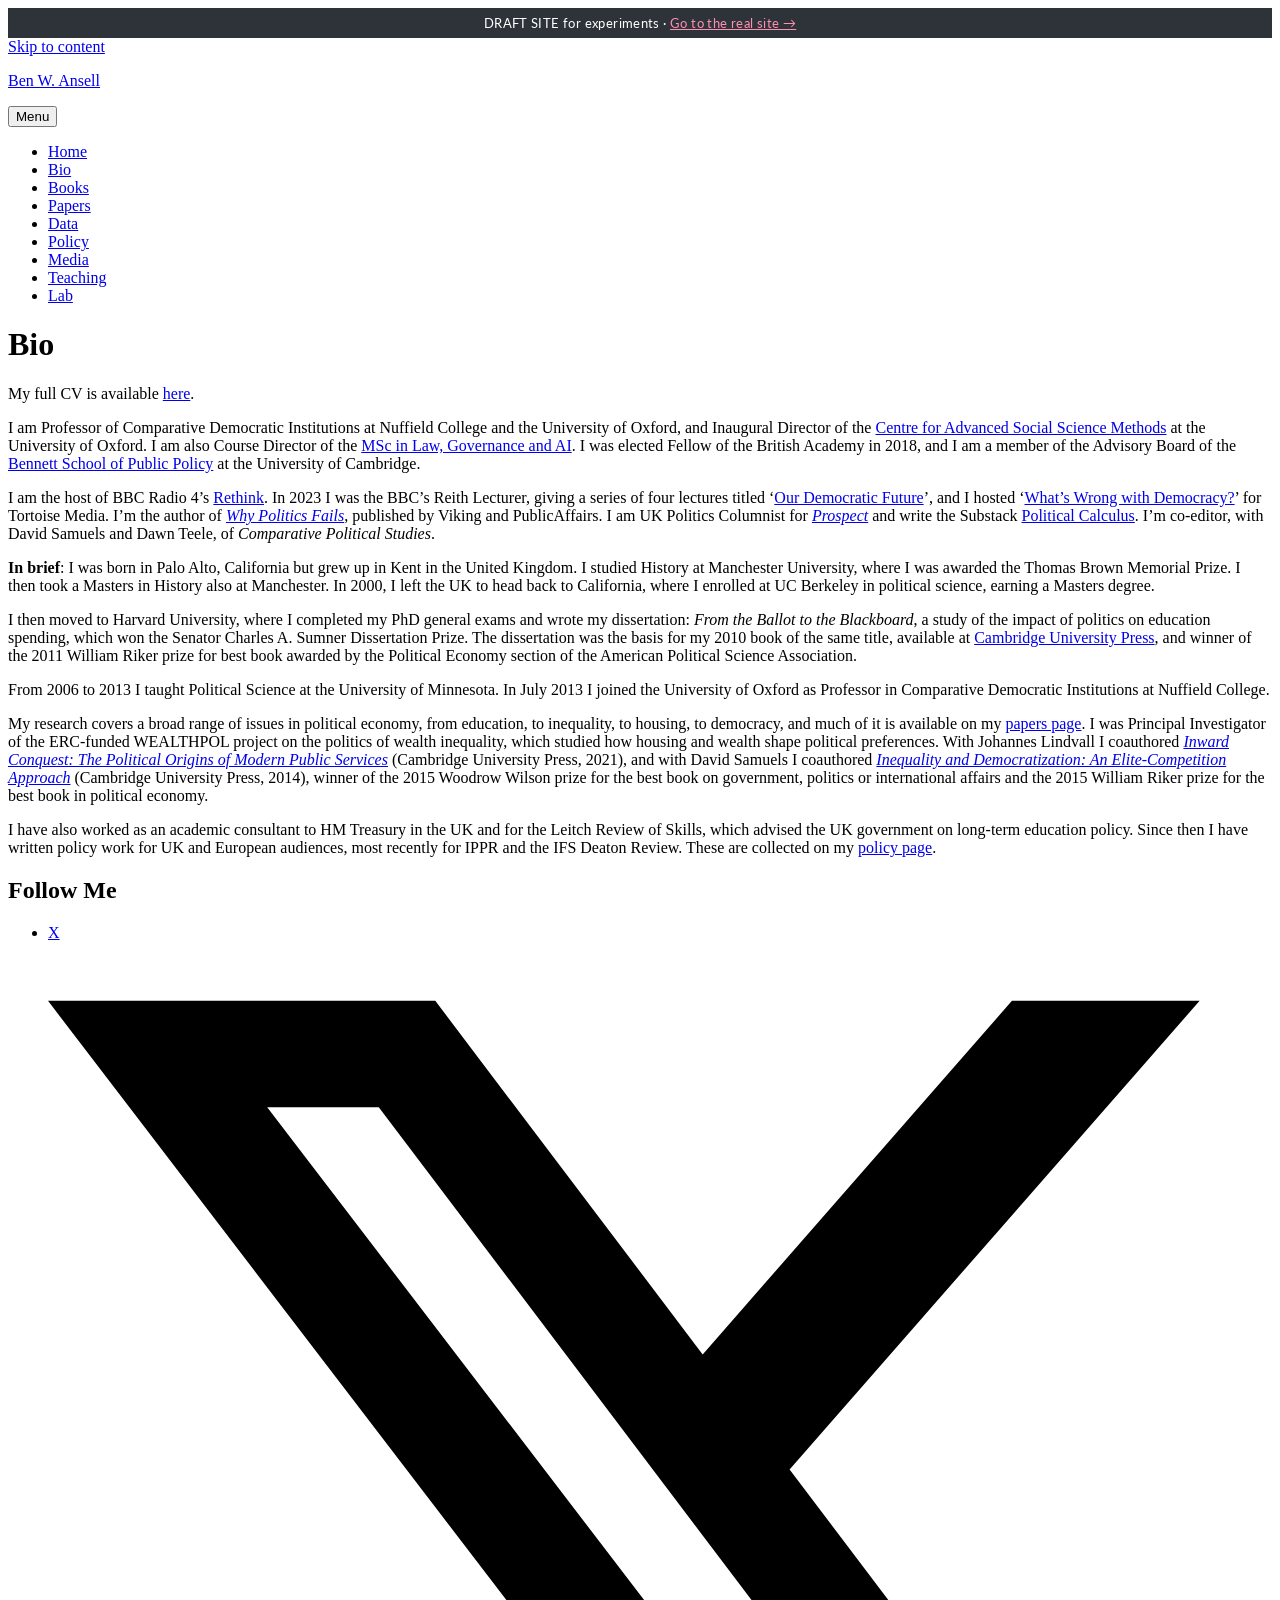
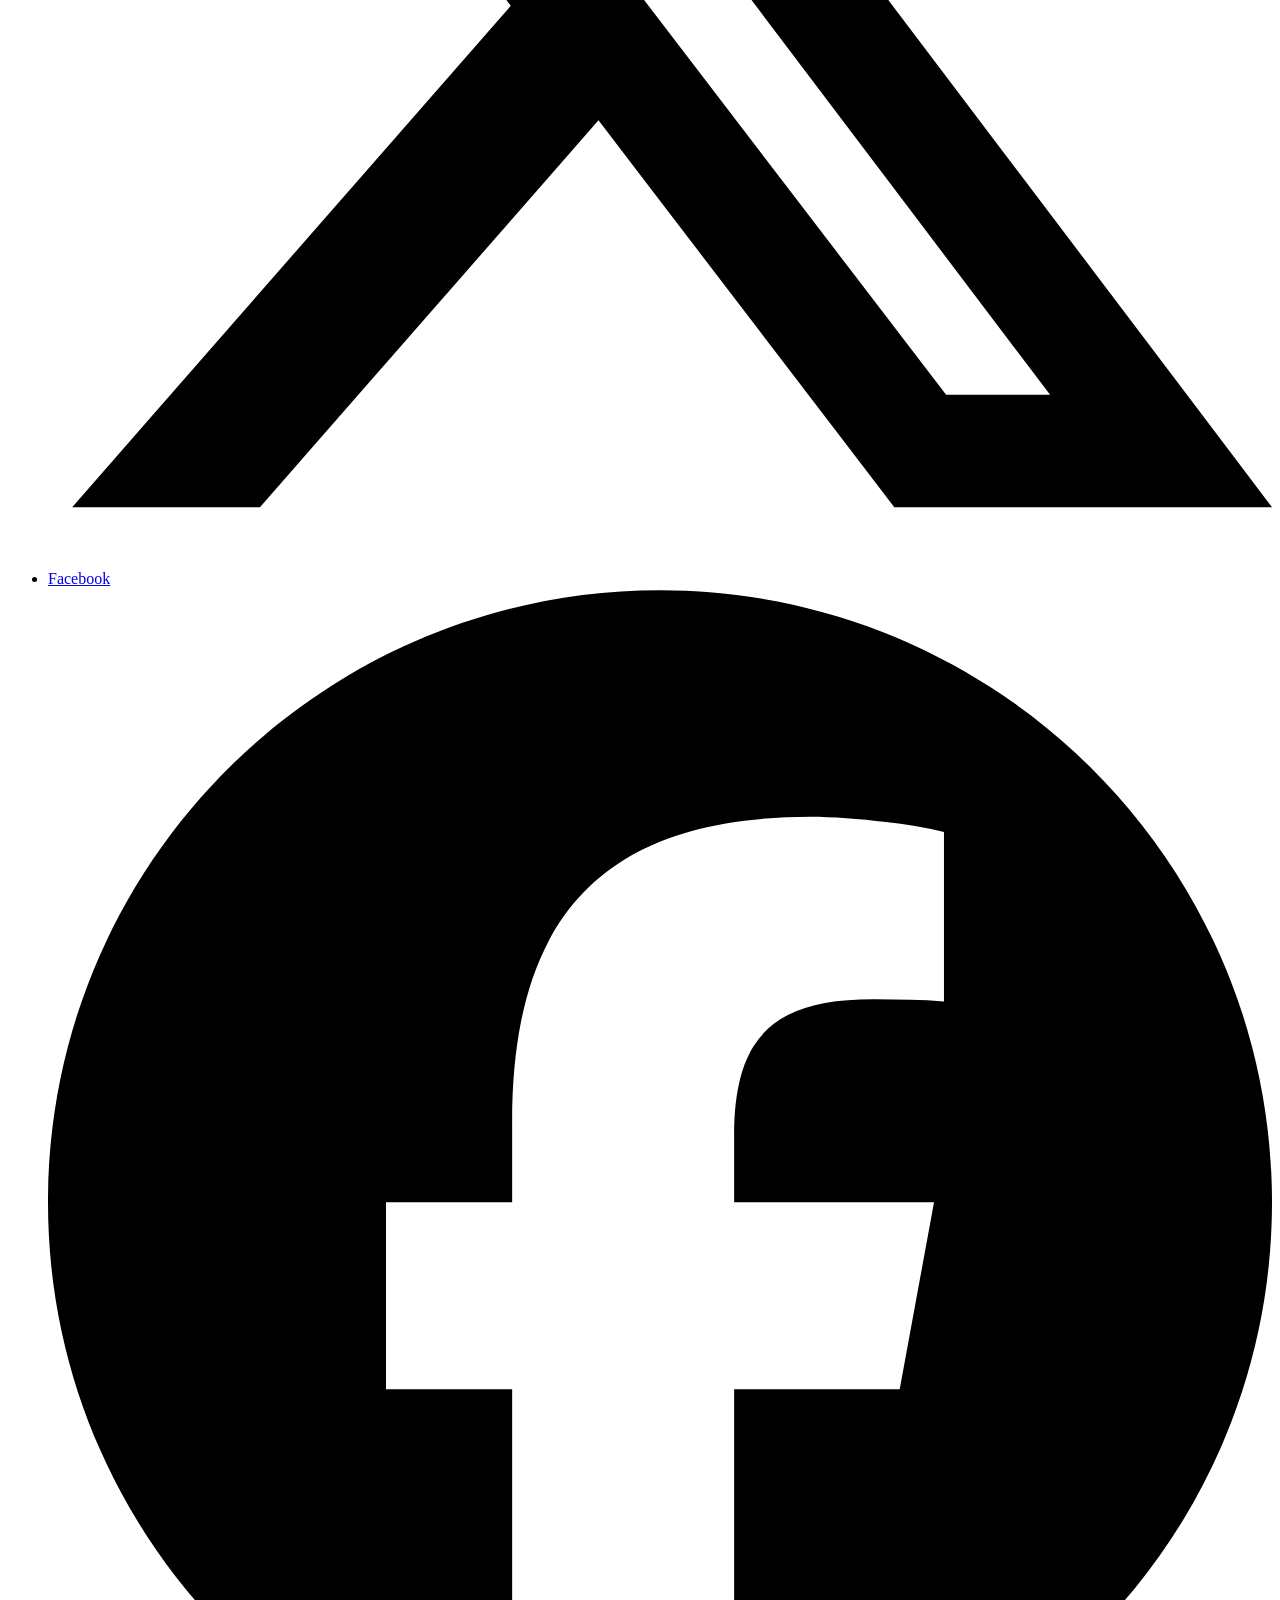
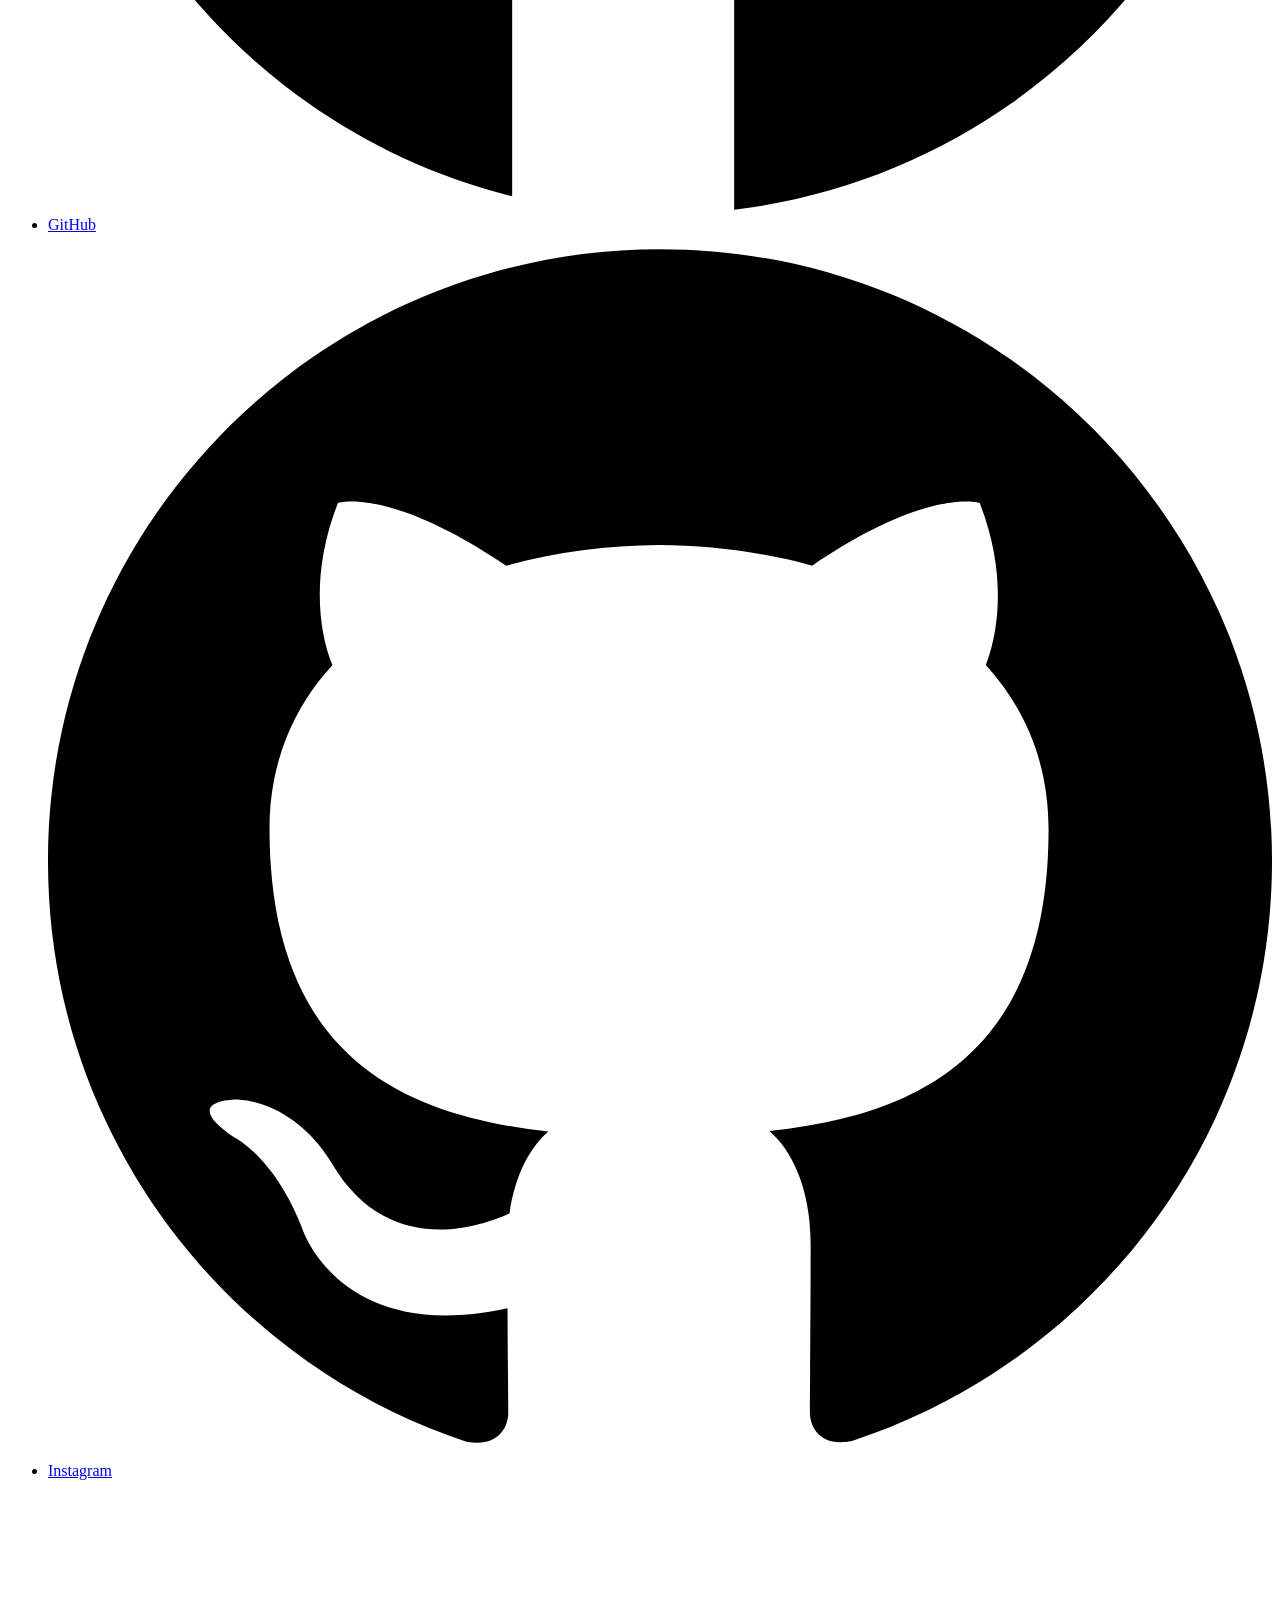
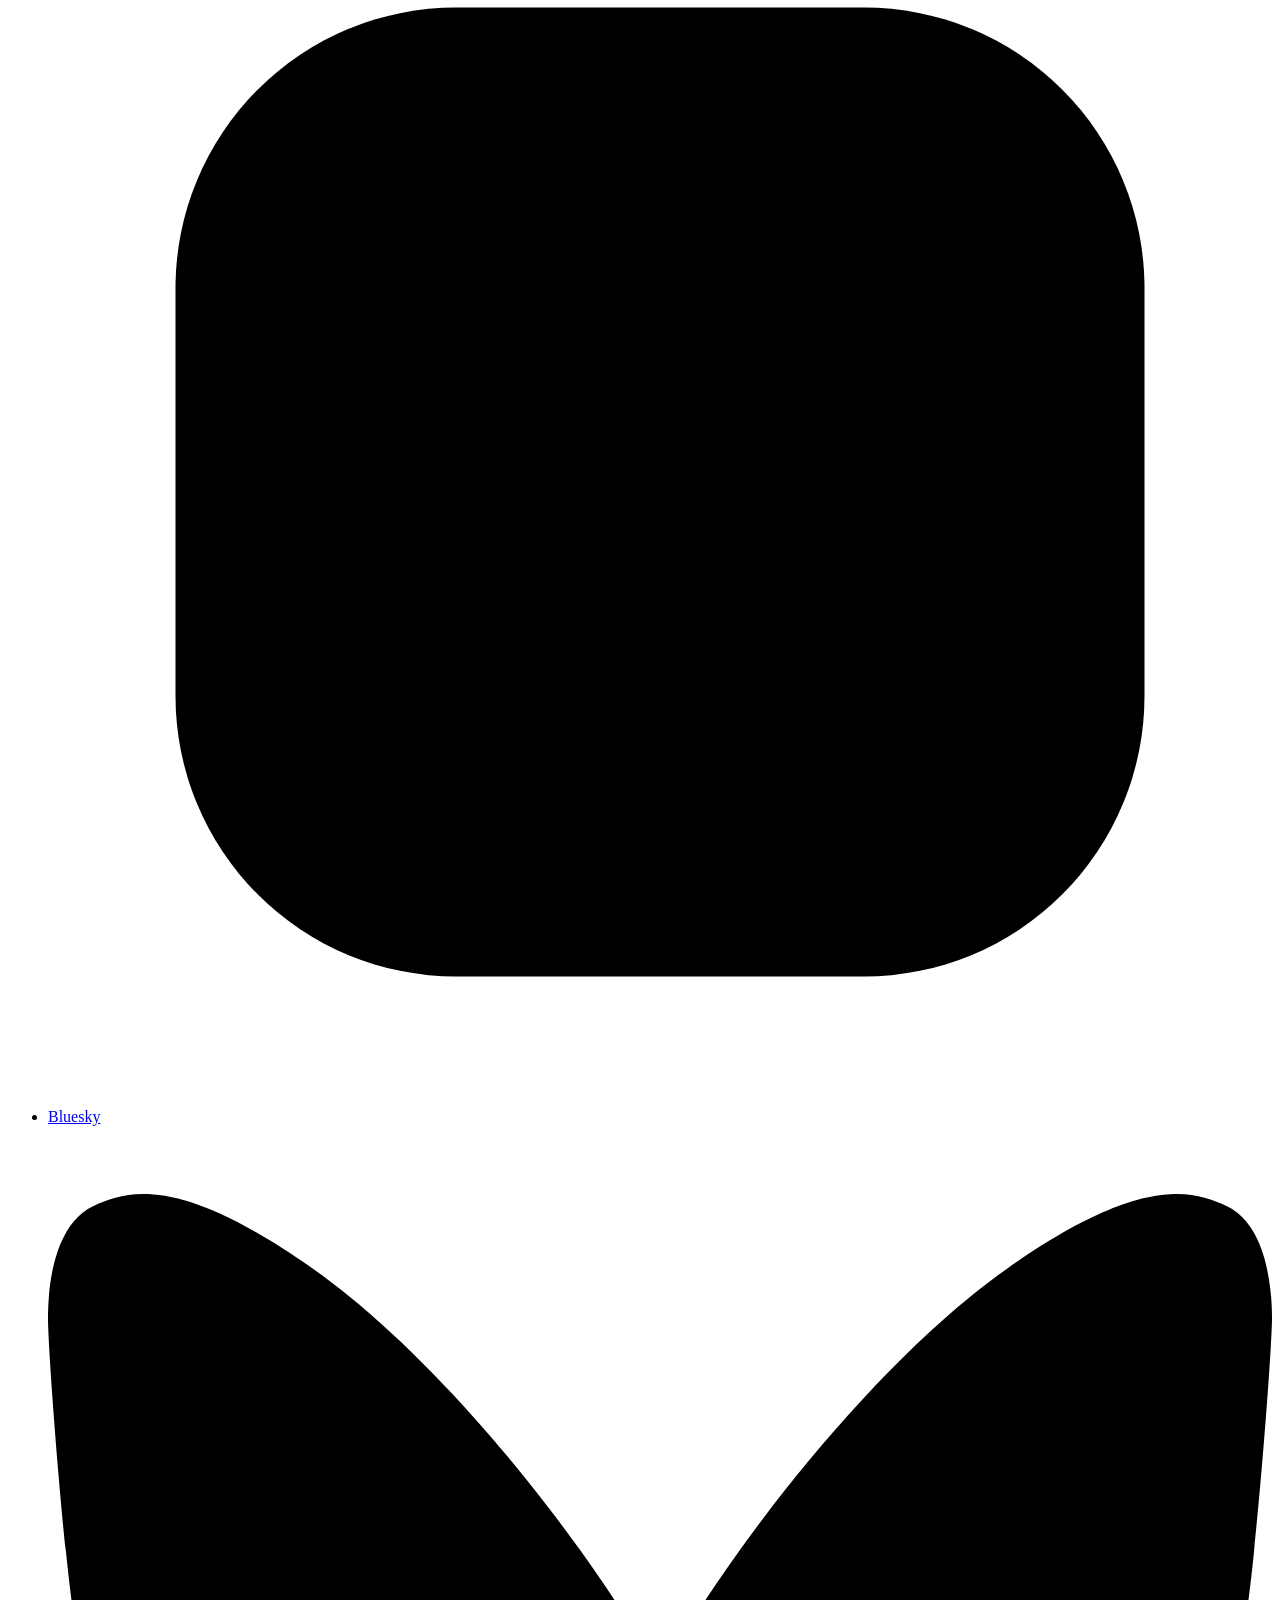
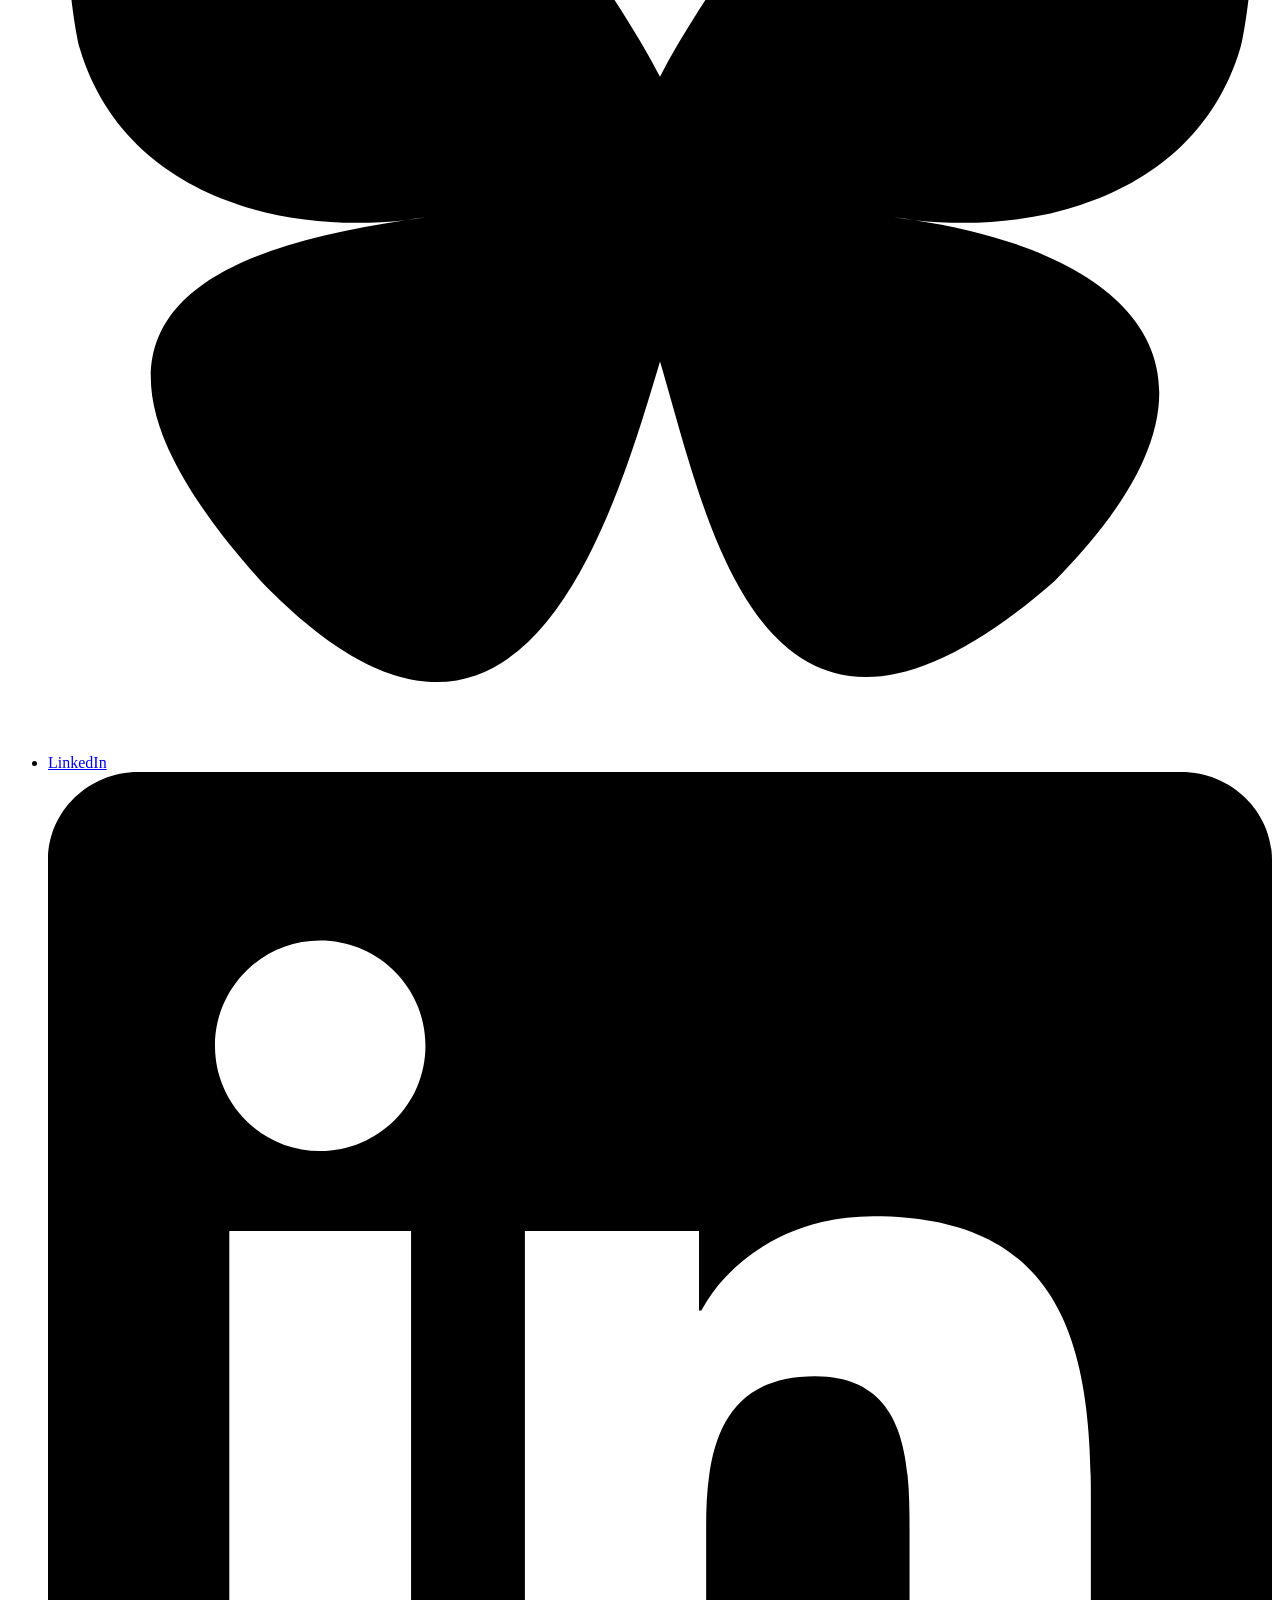
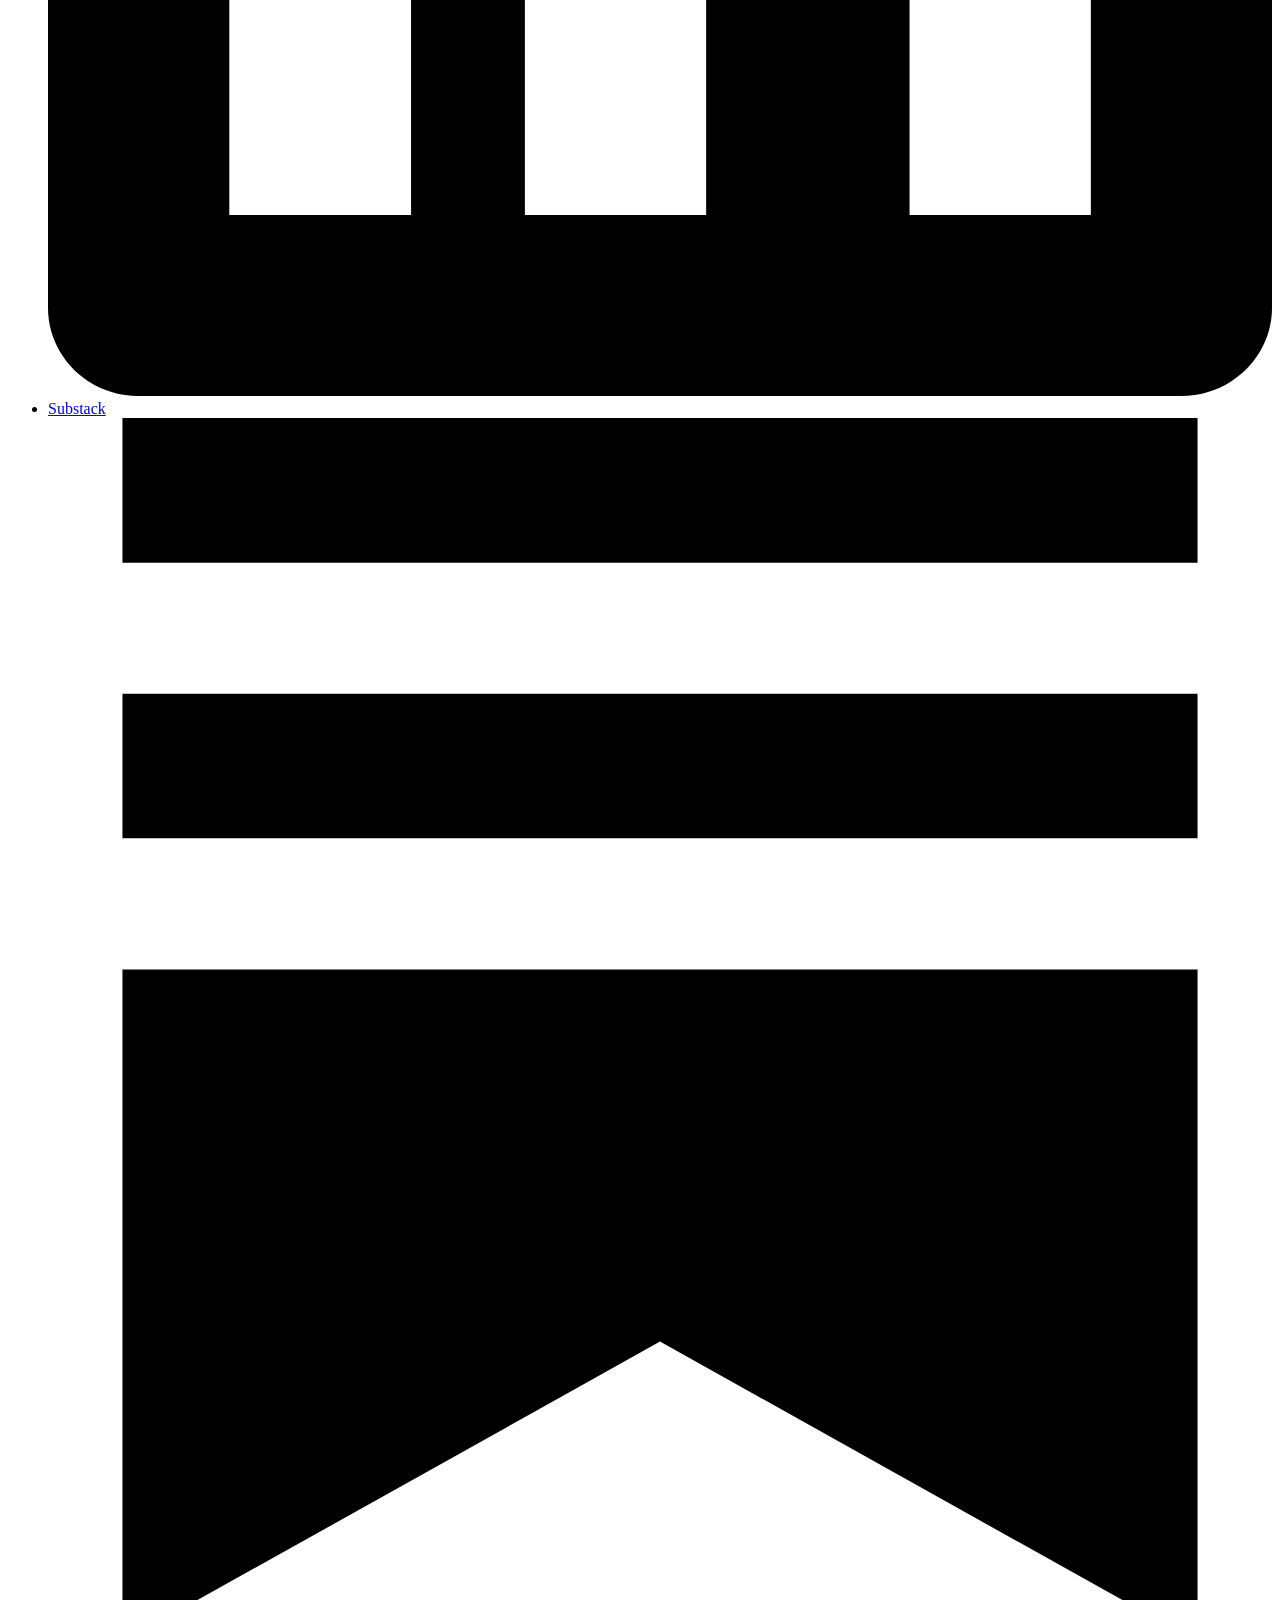
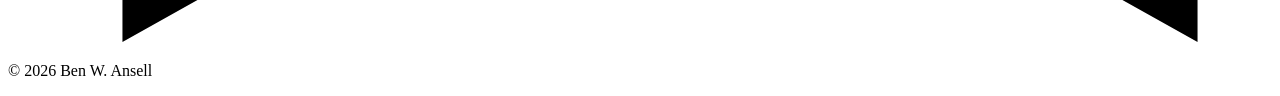
==== bio/index.html @ 779d09f1 "Calmer hero: Nuffield banner, drop kicker and buttons, larger headline; rename Latest Co-Authored-By" ====
<!DOCTYPE html>
<html lang="en">
<head>
    <meta charset="UTF-8">
    <meta name="robots" content="noindex, nofollow">
    <meta name="viewport" content="width=device-width, initial-scale=1.0">
    <title>[Draft] Bio – Ben W. Ansell</title>
    <meta name="description" content="Biography of Ben W. Ansell.">
    <link rel="preconnect" href="https://fonts.googleapis.com">
    <link rel="preconnect" href="https://fonts.gstatic.com" crossorigin>
    <link href="https://fonts.googleapis.com/css2?family=Lato:wght@400;700;900&family=Merriweather:ital,wght@0,400;0,700;1,400&display=swap" rel="stylesheet">
    <link rel="stylesheet" href="/site-draft/assets/css/site.css?v=12">
</head>
<body>
<div style="background:#2d3339;color:#fff;font-family:Lato,Arial,sans-serif;font-size:13px;text-align:center;padding:7px 12px;letter-spacing:.03em">DRAFT SITE for experiments &middot; <a href="https://benwansell.github.io/" style="color:#ff8fb0">Go to the real site &rarr;</a></div>
    <a class="skip-link" href="#main">Skip to content</a>
    <header class="site-header">
        <div class="wrap">
            <p class="site-title"><a href="/site-draft/">Ben W. Ansell</a></p>
            <button class="nav-toggle" aria-expanded="false" aria-controls="site-nav">Menu</button>
            <nav class="main-nav" id="site-nav" aria-label="Main">
                <ul>
                <li><a href="/site-draft/">Home</a></li>
                <li><a href="/site-draft/bio/" aria-current="page">Bio</a></li>
                <li><a href="/site-draft/books/">Books</a></li>
                <li><a href="/site-draft/papers/">Papers</a></li>
                <li><a href="/site-draft/data/">Data</a></li>
                <li><a href="/site-draft/policy/">Policy</a></li>
                <li><a href="/site-draft/media/">Media</a></li>
                <li><a href="/site-draft/teaching/">Teaching</a></li>
                <li><a href="/site-draft/projects/">Lab</a></li>
                </ul>
            </nav>
        </div>
    </header>

    <main class="site-main" id="main">
        <div class="wrap">
            <div class="content">
            <h1 class="page-title">Bio</h1>
                <p>My full CV is available <a href="https://benwansell.github.io/wp-content/uploads/2026/09/ben-ansell-cv-sep-2026.pdf" target="_blank" rel="noopener">here</a>.</p>

                <p>I am Professor of Comparative Democratic Institutions at Nuffield College and the University of Oxford, and Inaugural Director of the <a href="https://cassm.ox.ac.uk">Centre for Advanced Social Science Methods</a> at the University of Oxford. I am also Course Director of the <a href="https://www.law.ox.ac.uk/content/course/msc-law-governance-and-ai">MSc in Law, Governance and AI</a>. I was elected Fellow of the British Academy in 2018, and I am a member of the Advisory Board of the <a href="https://www.bennettschool.cam.ac.uk/">Bennett School of Public Policy</a> at the University of Cambridge.</p>

                <p>I am the host of BBC Radio 4&rsquo;s <a href="https://www.bbc.co.uk/programmes/p08gt1ry">Rethink</a>. In 2023 I was the BBC&rsquo;s Reith Lecturer, giving a series of four lectures titled &lsquo;<a href="https://www.bbc.co.uk/programmes/m001sty4">Our Democratic Future</a>&rsquo;, and I hosted &lsquo;<a href="https://www.tortoisemedia.com/listen/whats-wrong-with-democracy/">What&rsquo;s Wrong with Democracy?</a>&rsquo; for Tortoise Media. I&rsquo;m the author of <em><a href="/site-draft/books/">Why Politics Fails</a></em>, published by Viking and PublicAffairs. I am UK Politics Columnist for <a href="https://www.prospectmagazine.co.uk/author/5582/ben-ansell"><em>Prospect</em></a> and write the Substack <a href="https://benansell.substack.com">Political Calculus</a>. I&rsquo;m co-editor, with David Samuels and Dawn Teele, of <em>Comparative Political Studies</em>.</p>

                <p><strong>In brief</strong>: I was born in Palo Alto, California but grew up in Kent in the United Kingdom. I studied History at Manchester University, where I was awarded the Thomas Brown Memorial Prize. I then took a Masters in History also at Manchester. In 2000, I left the UK to head back to California, where I enrolled at UC Berkeley in political science, earning a Masters degree.</p>

                <p>I then moved to Harvard University, where I completed my PhD general exams and wrote my dissertation: <em>From the Ballot to the Blackboard</em>, a study of the impact of politics on education spending, which won the Senator Charles A. Sumner Dissertation Prize. The dissertation was the basis for my 2010 book of the same title, available at <a href="http://www.cambridge.org/aus/catalogue/catalogue.asp?isbn=9780521190183&amp;ss=cop" target="_blank" rel="noopener">Cambridge University Press</a>, and winner of the 2011 William Riker prize for best book awarded by the Political Economy section of the American Political Science Association.</p>

                <p>From 2006 to 2013 I taught Political Science at the University of Minnesota. In July 2013 I joined the University of Oxford as Professor in Comparative Democratic Institutions at Nuffield College.</p>

                <p>My research covers a broad range of issues in political economy, from education, to inequality, to housing, to democracy, and much of it is available on my <a href="/site-draft/papers/">papers page</a>. I was Principal Investigator of the ERC-funded WEALTHPOL project on the politics of wealth inequality, which studied how housing and wealth shape political preferences. With Johannes Lindvall I coauthored <em><a href="https://www.cambridge.org/core/books/inward-conquest/DDAB43940882AE50EC972CDDB99A382B" target="_blank" rel="noopener">Inward Conquest: The Political Origins of Modern Public Services</a></em> (Cambridge University Press, 2021), and with David Samuels I coauthored <a href="http://www.cambridge.org/gb/academic/subjects/politics-international-relations/political-economy/inequality-and-democratization-elite-competition-approach"><em>Inequality and Democratization: An Elite-Competition Approach</em></a> (Cambridge University Press, 2014), winner of the 2015 Woodrow Wilson prize for the best book on government, politics or international affairs and the 2015 William Riker prize for the best book in political economy.</p>

                <p>I have also worked as an academic consultant to HM Treasury in the UK and for the Leitch Review of Skills, which advised the UK government on long-term education policy. Since then I have written policy work for UK and European audiences, most recently for IPPR and the IFS Deaton Review. These are collected on my <a href="/site-draft/policy/">policy page</a>.</p>
            </div>
        </div>
    </main>

    <footer class="site-footer">
        <div class="footer-widgets">
            <div class="wrap">
                <h2>Follow Me</h2>
                <ul class="social-links">
                    <li><a href="http://www.twitter.com/benwansell" target="_blank" rel="noopener"><span class="visually-hidden">X</span><svg viewBox="0 0 24 24" aria-hidden="true"><path d="M18.901 1.153h3.68l-8.04 9.19L24 22.846h-7.406l-5.8-7.584-6.638 7.584H.474l8.6-9.83L0 1.154h7.594l5.243 6.932ZM17.61 20.644h2.039L6.486 3.24H4.298Z"/></svg></a></li>
                    <li><a href="https://www.facebook.com/benwansell" target="_blank" rel="noopener"><span class="visually-hidden">Facebook</span><svg viewBox="0 0 24 24" aria-hidden="true"><path d="M9.101 23.691v-7.98H6.627v-3.667h2.474v-1.58c0-4.085 1.848-5.978 5.858-5.978.401 0 .955.042 1.468.103a8.68 8.68 0 0 1 1.141.195v3.325a8.623 8.623 0 0 0-.653-.036 26.805 26.805 0 0 0-.733-.009c-.707 0-1.259.096-1.675.309a1.686 1.686 0 0 0-.679.622c-.258.42-.374.995-.374 1.752v1.297h3.919l-.386 2.103-.287 1.564h-3.246v8.245C19.396 23.238 24 18.179 24 12.044c0-6.627-5.373-12-12-12s-12 5.373-12 12c0 5.628 3.874 10.35 9.101 11.647Z"/></svg></a></li>
                    <li><a href="https://github.com/benwansell/" target="_blank" rel="noopener"><span class="visually-hidden">GitHub</span><svg viewBox="0 0 24 24" aria-hidden="true"><path d="M12 .297c-6.63 0-12 5.373-12 12 0 5.303 3.438 9.8 8.205 11.385.6.113.82-.258.82-.577 0-.285-.01-1.04-.015-2.04-3.338.724-4.042-1.61-4.042-1.61C4.422 18.07 3.633 17.7 3.633 17.7c-1.087-.744.084-.729.084-.729 1.205.084 1.838 1.236 1.838 1.236 1.07 1.835 2.809 1.305 3.495.998.108-.776.417-1.305.76-1.605-2.665-.3-5.466-1.332-5.466-5.93 0-1.31.465-2.38 1.235-3.22-.135-.303-.54-1.523.105-3.176 0 0 1.005-.322 3.3 1.23.96-.267 1.98-.399 3-.405 1.02.006 2.04.138 3 .405 2.28-1.552 3.285-1.23 3.285-1.23.645 1.653.24 2.873.12 3.176.765.84 1.23 1.91 1.23 3.22 0 4.61-2.805 5.625-5.475 5.92.42.36.81 1.096.81 2.22 0 1.606-.015 2.896-.015 3.286 0 .315.21.69.825.57C20.565 22.092 24 17.592 24 12.297c0-6.627-5.373-12-12-12"/></svg></a></li>
                    <li><a href="https://www.instagram.com/ansell_b/" target="_blank" rel="noopener"><span class="visually-hidden">Instagram</span><svg viewBox="0 0 24 24" class="stroke" aria-hidden="true"><rect x="2.5" y="2.5" width="19" height="19" rx="5.5"/><circle cx="12" cy="12" r="4.4"/><circle cx="17.6" cy="6.4" r="1.1" class="dot"/></svg></a></li>
                    <li><a href="https://bsky.app/profile/benansell.bsky.social" target="_blank" rel="noopener"><span class="visually-hidden">Bluesky</span><svg viewBox="0 0 24 24" aria-hidden="true"><path d="M12 10.8c-1.087-2.114-4.046-6.053-6.798-7.995C2.566.944 1.561 1.266.902 1.565.139 1.908 0 3.08 0 3.768c0 .69.378 5.65.624 6.479.815 2.736 3.713 3.66 6.383 3.364.136-.02.275-.039.415-.056-.138.022-.276.04-.415.056-3.912.58-7.387 2.005-2.83 7.078 5.013 5.19 6.87-1.113 7.823-4.308.953 3.195 2.05 9.271 7.733 4.308 4.267-4.308 1.172-6.498-2.74-7.078a8.741 8.741 0 0 1-.415-.056c.14.017.279.036.415.056 2.67.297 5.568-.628 6.383-3.364.246-.828.624-5.79.624-6.478 0-.69-.139-1.861-.902-2.206-.659-.298-1.664-.62-4.3 1.24C16.046 4.748 13.087 8.687 12 10.8Z"/></svg></a></li>
                    <li><a href="https://www.linkedin.com/in/ben-ansell-149901/" target="_blank" rel="noopener"><span class="visually-hidden">LinkedIn</span><svg viewBox="0 0 24 24" aria-hidden="true"><path d="M20.447 20.452h-3.554v-5.569c0-1.328-.027-3.037-1.852-3.037-1.853 0-2.136 1.445-2.136 2.939v5.667H9.351V9h3.414v1.561h.046c.477-.9 1.637-1.85 3.37-1.85 3.601 0 4.267 2.37 4.267 5.455v6.286zM5.337 7.433c-1.144 0-2.063-.926-2.063-2.065 0-1.138.92-2.063 2.063-2.063 1.14 0 2.064.925 2.064 2.063 0 1.139-.925 2.065-2.064 2.065zm1.782 13.019H3.555V9h3.564v11.452zM22.225 0H1.771C.792 0 0 .774 0 1.729v20.542C0 23.227.792 24 1.771 24h20.451C23.2 24 24 23.227 24 22.271V1.729C24 .774 23.2 0 22.222 0h.003z"/></svg></a></li>
                    <li><a href="https://benansell.substack.com" target="_blank" rel="noopener"><span class="visually-hidden">Substack</span><svg viewBox="0 0 24 24" aria-hidden="true"><path d="M22.539 8.242H1.46V5.406h21.08v2.836zM1.46 10.812V24L12 18.11 22.54 24V10.812H1.46zM22.54 0H1.46v2.836h21.08V0z"/></svg></a></li>
                </ul>
            </div>
        </div>
        <div class="site-info">
            <div class="wrap">
                <p>&copy; 2026 Ben W. Ansell</p>
            </div>
        </div>
    </footer>

    <script src="/site-draft/assets/js/site.js?v=4"></script>
</body>
</html>
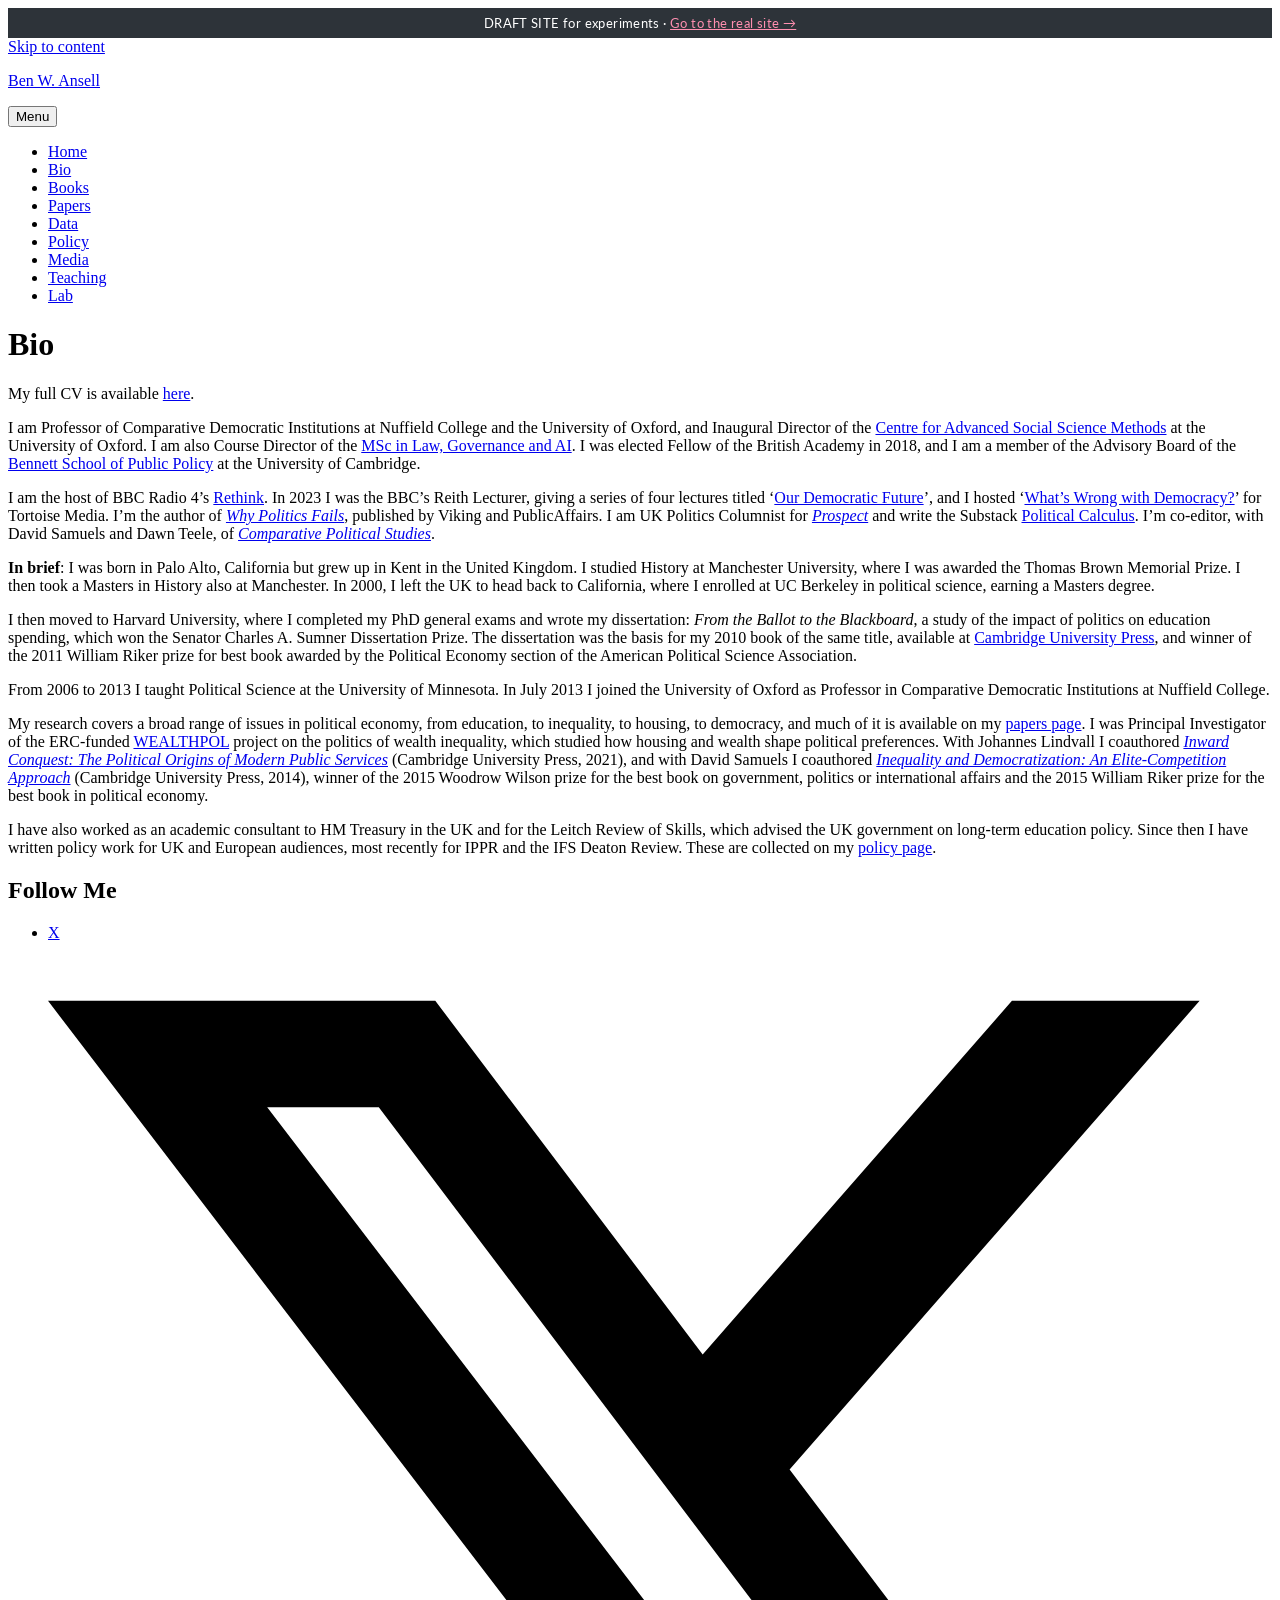
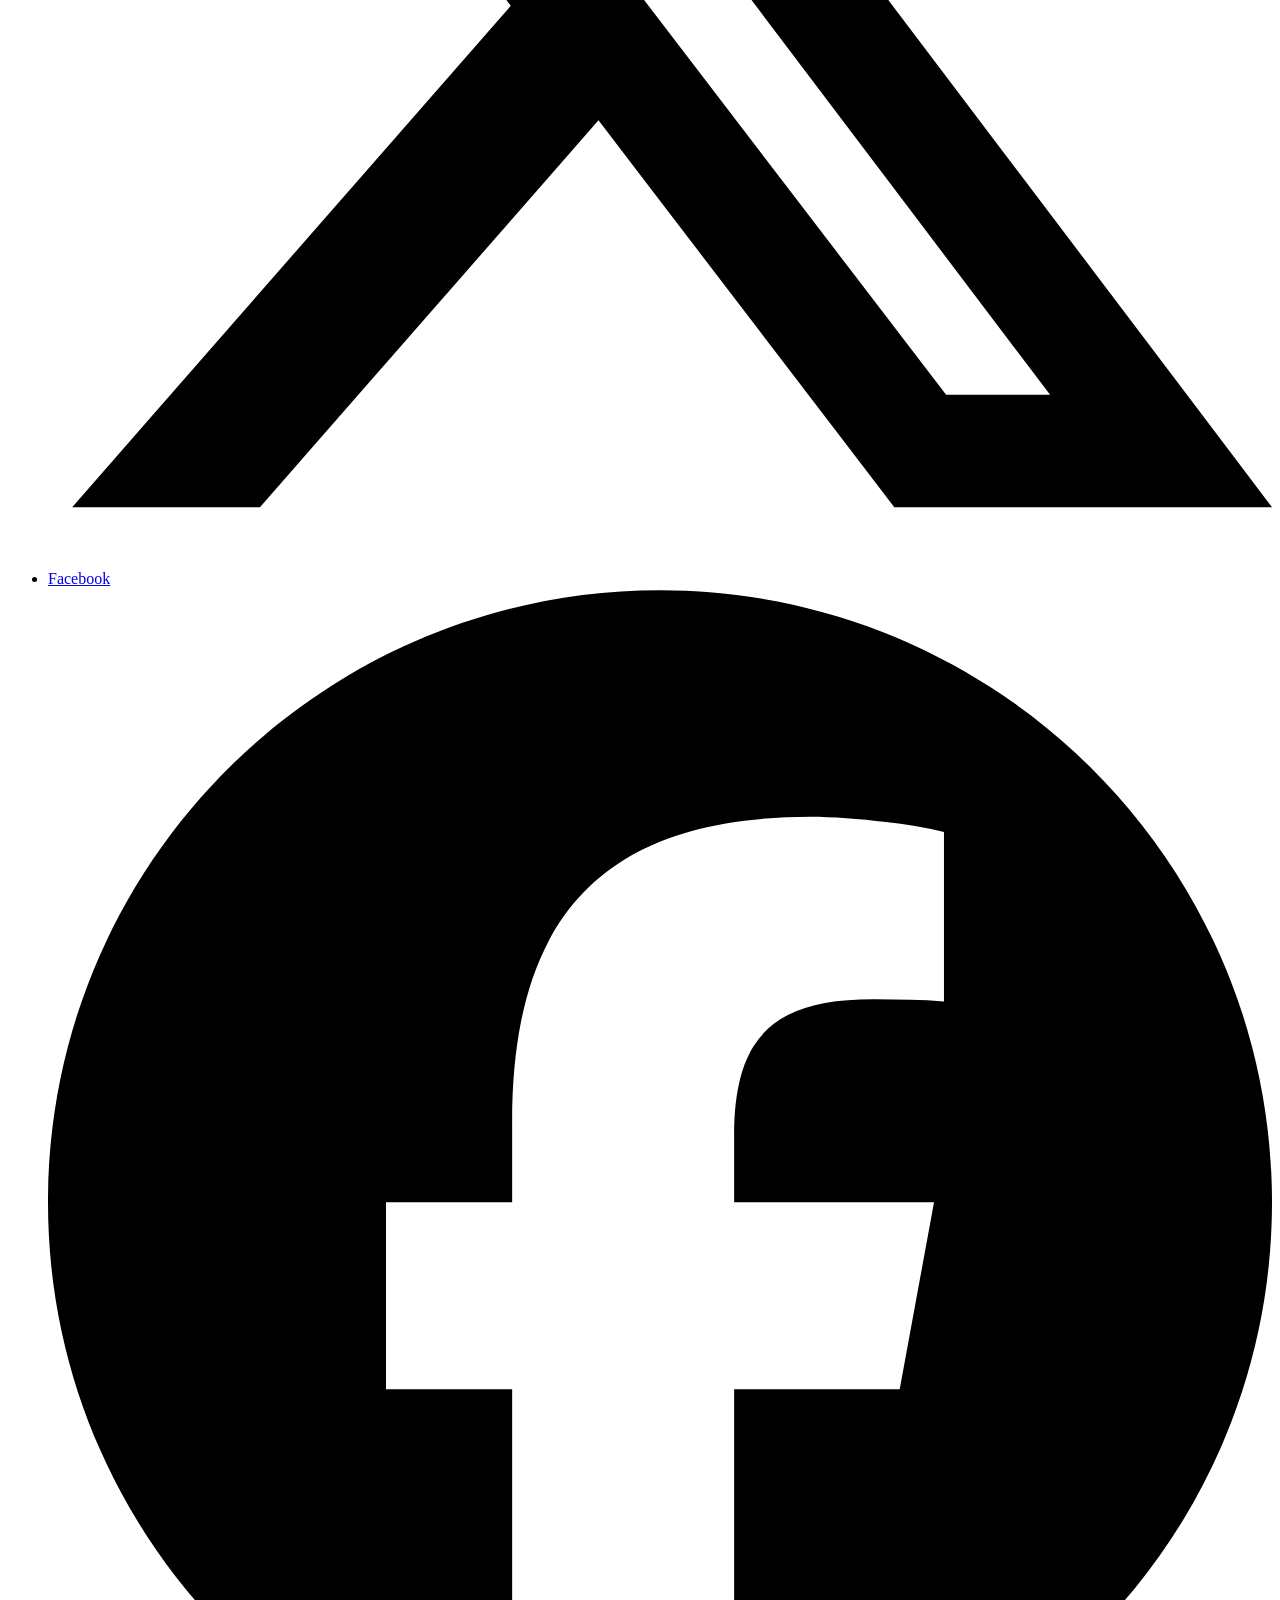
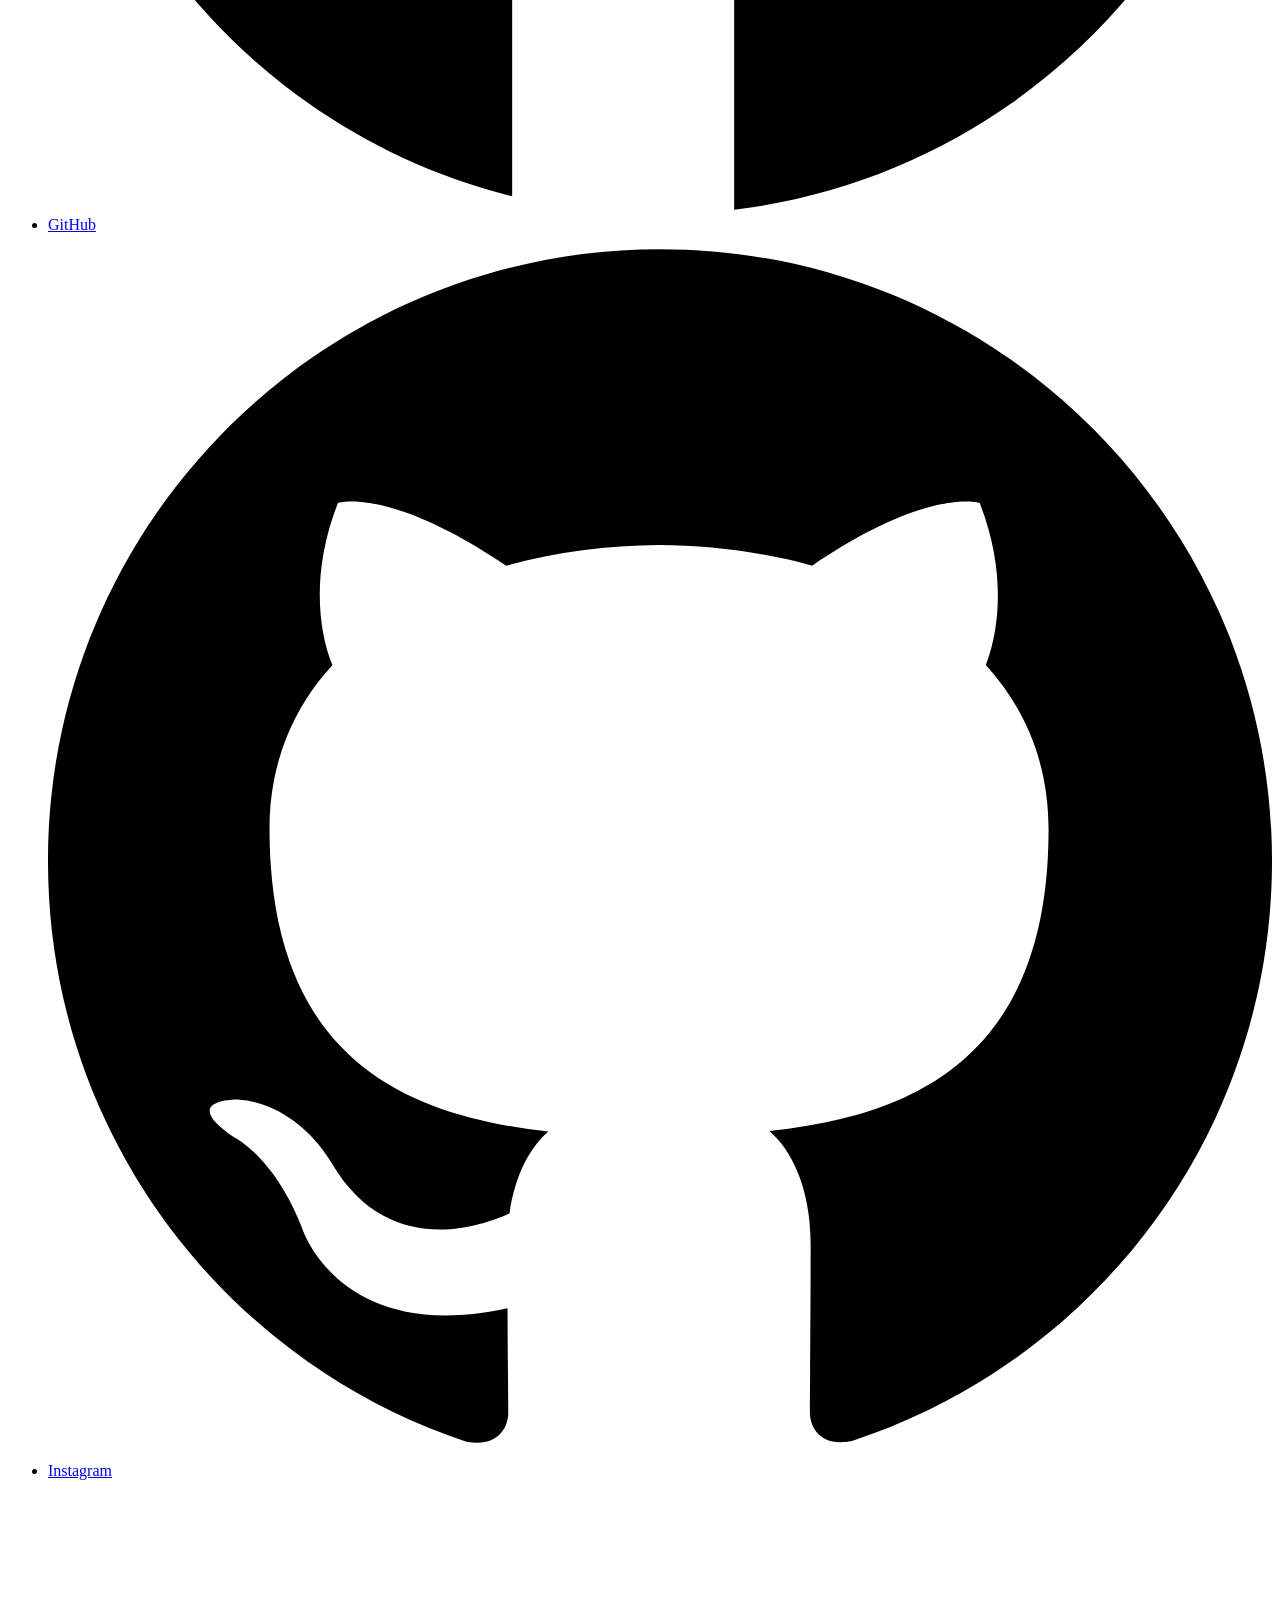
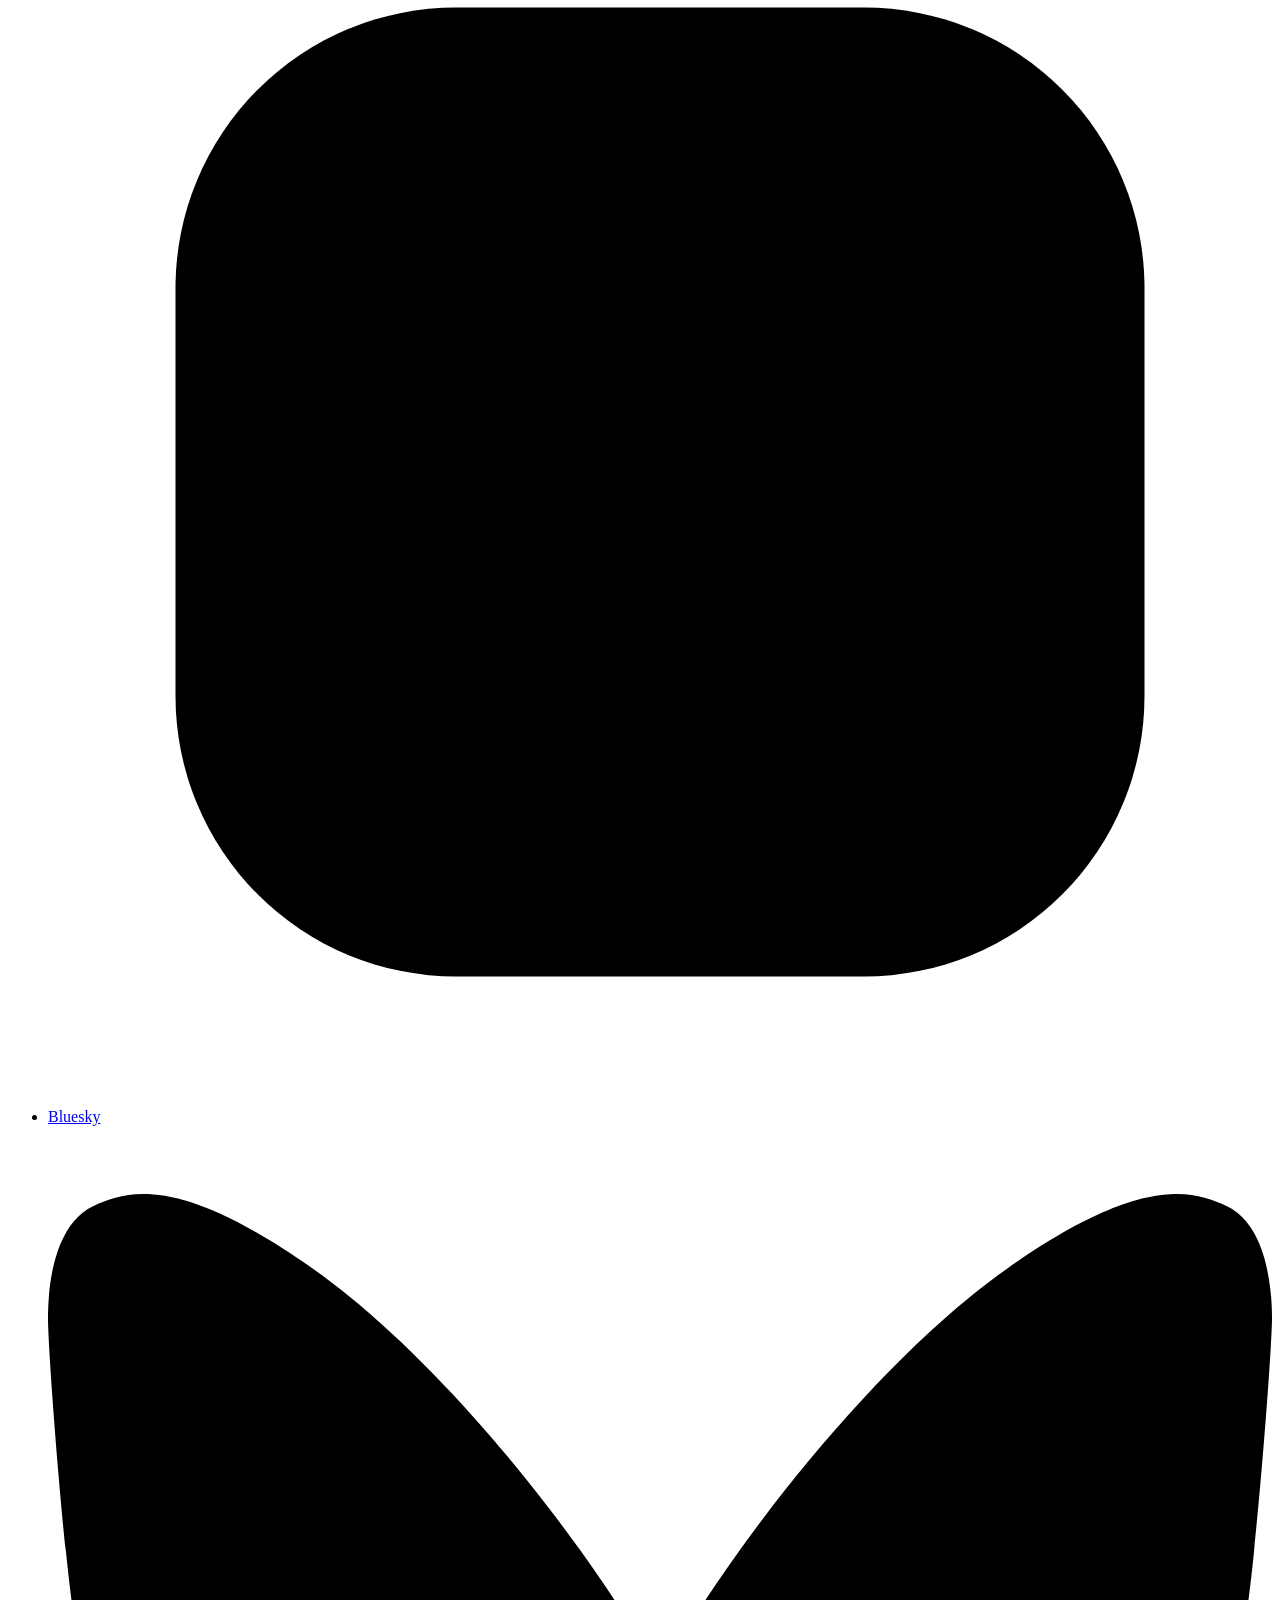
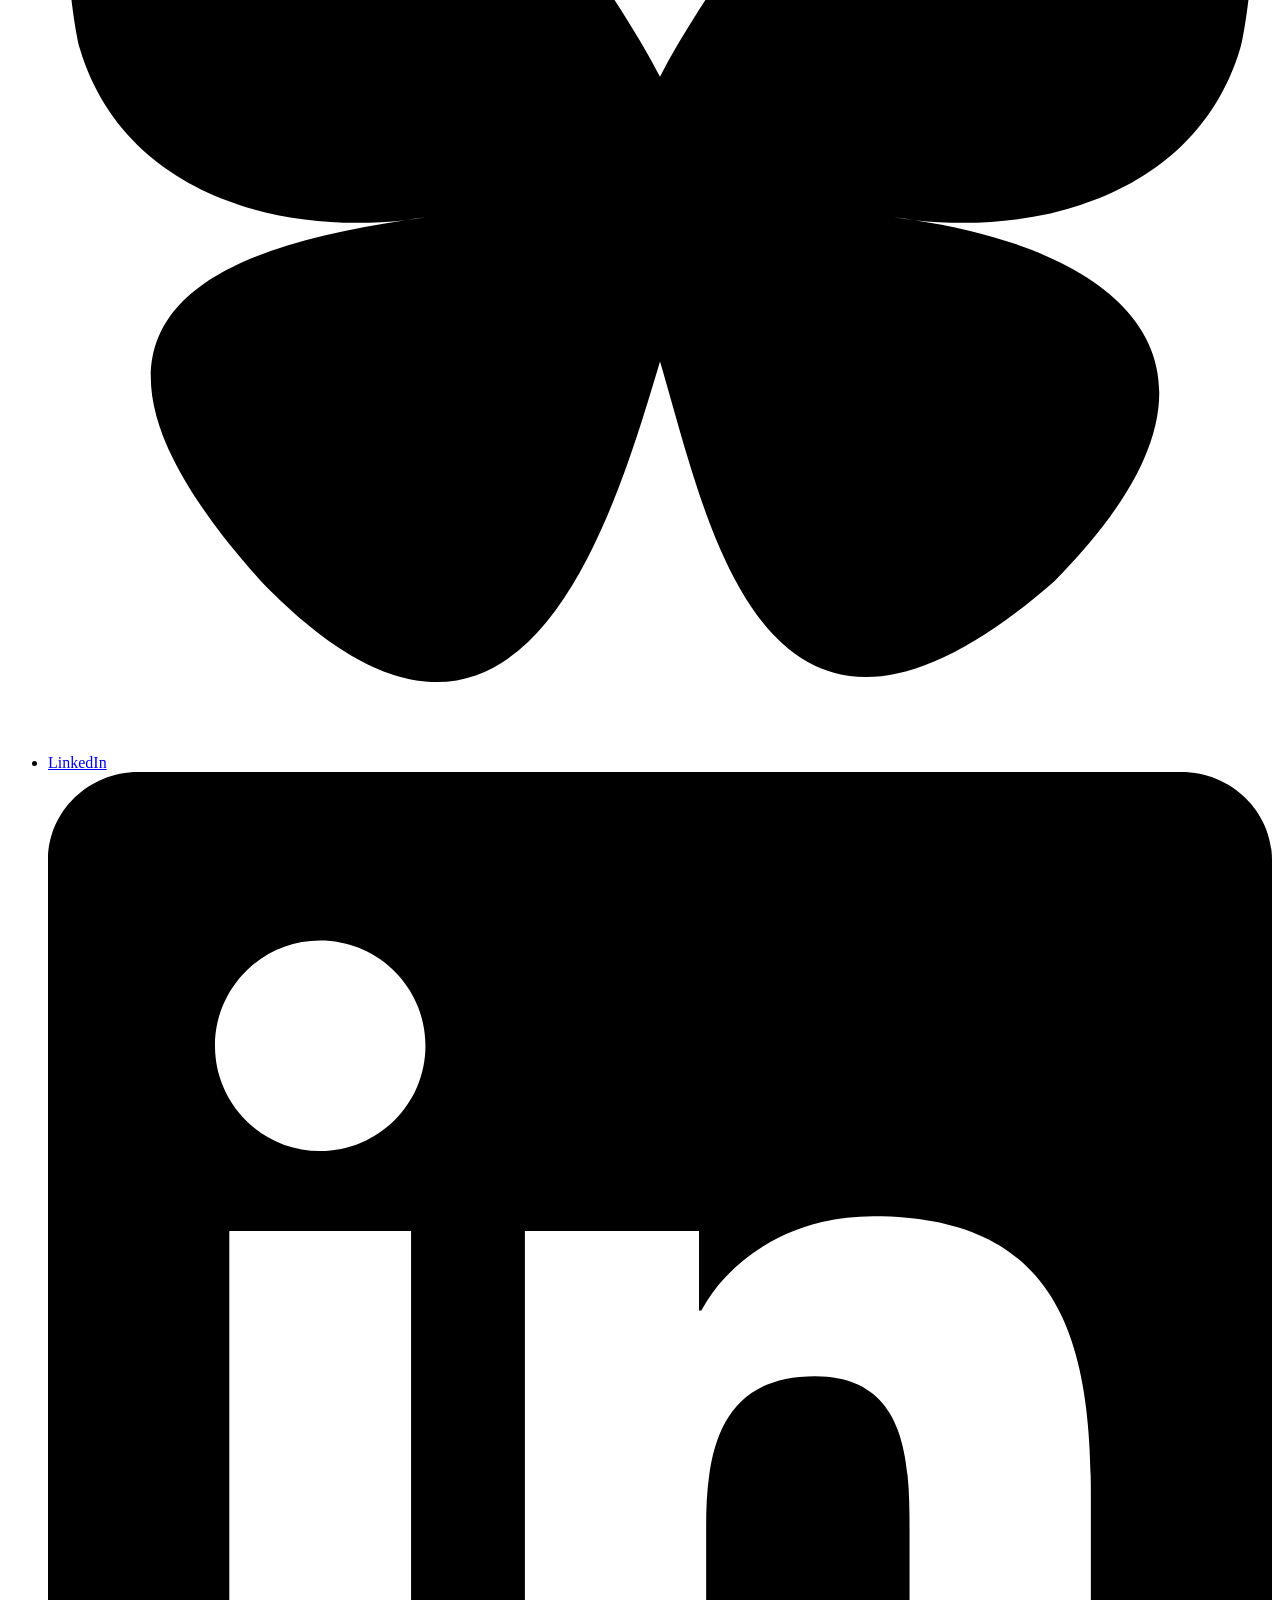
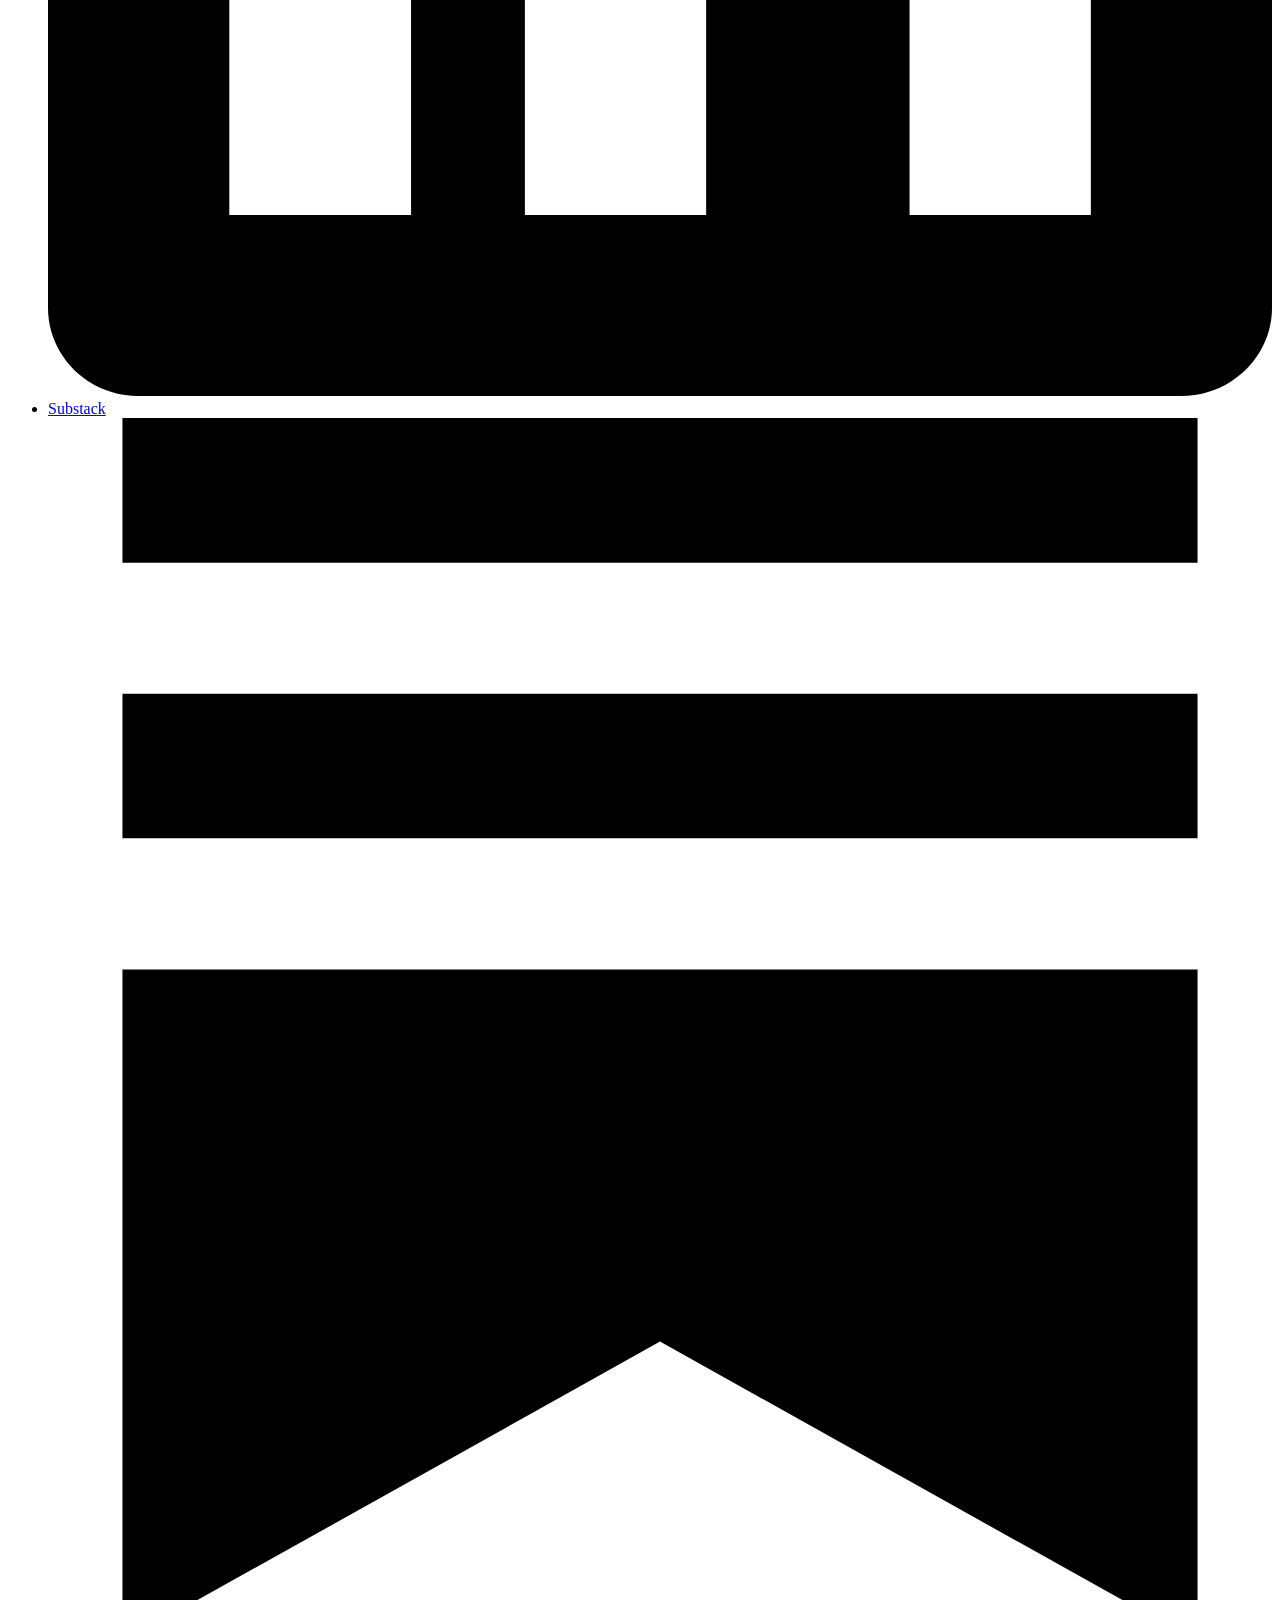
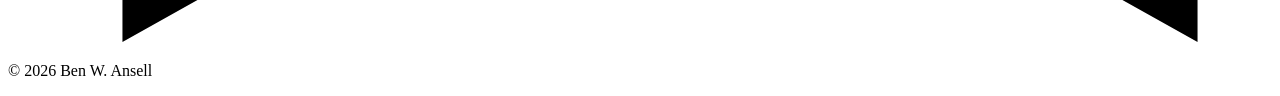
==== commit 97c52449: "Splash front page in Oxford blue, with figures from the papers Adds a full-height splash above the h" ====
--- a/bio/index.html
+++ b/bio/index.html
@@ -9,7 +9,7 @@
     <link rel="preconnect" href="https://fonts.googleapis.com">
     <link rel="preconnect" href="https://fonts.gstatic.com" crossorigin>
     <link href="https://fonts.googleapis.com/css2?family=Lato:wght@400;700;900&family=Merriweather:ital,wght@0,400;0,700;1,400&display=swap" rel="stylesheet">
-    <link rel="stylesheet" href="/site-draft/assets/css/site.css?v=12">
+    <link rel="stylesheet" href="/site-draft/assets/css/site.css?v=21">
 </head>
 <body>
 <div style="background:#2d3339;color:#fff;font-family:Lato,Arial,sans-serif;font-size:13px;text-align:center;padding:7px 12px;letter-spacing:.03em">DRAFT SITE for experiments &middot; <a href="https://benwansell.github.io/" style="color:#ff8fb0">Go to the real site &rarr;</a></div>
@@ -42,7 +42,7 @@
 
                 <p>I am Professor of Comparative Democratic Institutions at Nuffield College and the University of Oxford, and Inaugural Director of the <a href="https://cassm.ox.ac.uk">Centre for Advanced Social Science Methods</a> at the University of Oxford. I am also Course Director of the <a href="https://www.law.ox.ac.uk/content/course/msc-law-governance-and-ai">MSc in Law, Governance and AI</a>. I was elected Fellow of the British Academy in 2018, and I am a member of the Advisory Board of the <a href="https://www.bennettschool.cam.ac.uk/">Bennett School of Public Policy</a> at the University of Cambridge.</p>
 
-                <p>I am the host of BBC Radio 4&rsquo;s <a href="https://www.bbc.co.uk/programmes/p08gt1ry">Rethink</a>. In 2023 I was the BBC&rsquo;s Reith Lecturer, giving a series of four lectures titled &lsquo;<a href="https://www.bbc.co.uk/programmes/m001sty4">Our Democratic Future</a>&rsquo;, and I hosted &lsquo;<a href="https://www.tortoisemedia.com/listen/whats-wrong-with-democracy/">What&rsquo;s Wrong with Democracy?</a>&rsquo; for Tortoise Media. I&rsquo;m the author of <em><a href="/site-draft/books/">Why Politics Fails</a></em>, published by Viking and PublicAffairs. I am UK Politics Columnist for <a href="https://www.prospectmagazine.co.uk/author/5582/ben-ansell"><em>Prospect</em></a> and write the Substack <a href="https://benansell.substack.com">Political Calculus</a>. I&rsquo;m co-editor, with David Samuels and Dawn Teele, of <em>Comparative Political Studies</em>.</p>
+                <p>I am the host of BBC Radio 4&rsquo;s <a href="https://www.bbc.co.uk/programmes/p08gt1ry">Rethink</a>. In 2023 I was the BBC&rsquo;s Reith Lecturer, giving a series of four lectures titled &lsquo;<a href="https://www.bbc.co.uk/programmes/m001sty4">Our Democratic Future</a>&rsquo;, and I hosted &lsquo;<a href="https://www.tortoisemedia.com/listen/whats-wrong-with-democracy/">What&rsquo;s Wrong with Democracy?</a>&rsquo; for Tortoise Media. I&rsquo;m the author of <em><a href="/site-draft/books/">Why Politics Fails</a></em>, published by Viking and PublicAffairs. I am UK Politics Columnist for <a href="https://www.prospectmagazine.co.uk/author/5582/ben-ansell"><em>Prospect</em></a> and write the Substack <a href="https://benansell.substack.com">Political Calculus</a>. I&rsquo;m co-editor, with David Samuels and Dawn Teele, of <a href="https://journals.sagepub.com/home/cps"><em>Comparative Political Studies</em></a>.</p>
 
                 <p><strong>In brief</strong>: I was born in Palo Alto, California but grew up in Kent in the United Kingdom. I studied History at Manchester University, where I was awarded the Thomas Brown Memorial Prize. I then took a Masters in History also at Manchester. In 2000, I left the UK to head back to California, where I enrolled at UC Berkeley in political science, earning a Masters degree.</p>
 
@@ -50,7 +50,7 @@
 
                 <p>From 2006 to 2013 I taught Political Science at the University of Minnesota. In July 2013 I joined the University of Oxford as Professor in Comparative Democratic Institutions at Nuffield College.</p>
 
-                <p>My research covers a broad range of issues in political economy, from education, to inequality, to housing, to democracy, and much of it is available on my <a href="/site-draft/papers/">papers page</a>. I was Principal Investigator of the ERC-funded WEALTHPOL project on the politics of wealth inequality, which studied how housing and wealth shape political preferences. With Johannes Lindvall I coauthored <em><a href="https://www.cambridge.org/core/books/inward-conquest/DDAB43940882AE50EC972CDDB99A382B" target="_blank" rel="noopener">Inward Conquest: The Political Origins of Modern Public Services</a></em> (Cambridge University Press, 2021), and with David Samuels I coauthored <a href="http://www.cambridge.org/gb/academic/subjects/politics-international-relations/political-economy/inequality-and-democratization-elite-competition-approach"><em>Inequality and Democratization: An Elite-Competition Approach</em></a> (Cambridge University Press, 2014), winner of the 2015 Woodrow Wilson prize for the best book on government, politics or international affairs and the 2015 William Riker prize for the best book in political economy.</p>
+                <p>My research covers a broad range of issues in political economy, from education, to inequality, to housing, to democracy, and much of it is available on my <a href="/site-draft/papers/">papers page</a>. I was Principal Investigator of the ERC-funded <a href="https://wealthpol.site.ox.ac.uk/home">WEALTHPOL</a> project on the politics of wealth inequality, which studied how housing and wealth shape political preferences. With Johannes Lindvall I coauthored <em><a href="https://www.cambridge.org/core/books/inward-conquest/DDAB43940882AE50EC972CDDB99A382B" target="_blank" rel="noopener">Inward Conquest: The Political Origins of Modern Public Services</a></em> (Cambridge University Press, 2021), and with David Samuels I coauthored <a href="http://www.cambridge.org/gb/academic/subjects/politics-international-relations/political-economy/inequality-and-democratization-elite-competition-approach"><em>Inequality and Democratization: An Elite-Competition Approach</em></a> (Cambridge University Press, 2014), winner of the 2015 Woodrow Wilson prize for the best book on government, politics or international affairs and the 2015 William Riker prize for the best book in political economy.</p>
 
                 <p>I have also worked as an academic consultant to HM Treasury in the UK and for the Leitch Review of Skills, which advised the UK government on long-term education policy. Since then I have written policy work for UK and European audiences, most recently for IPPR and the IFS Deaton Review. These are collected on my <a href="/site-draft/policy/">policy page</a>.</p>
             </div>
